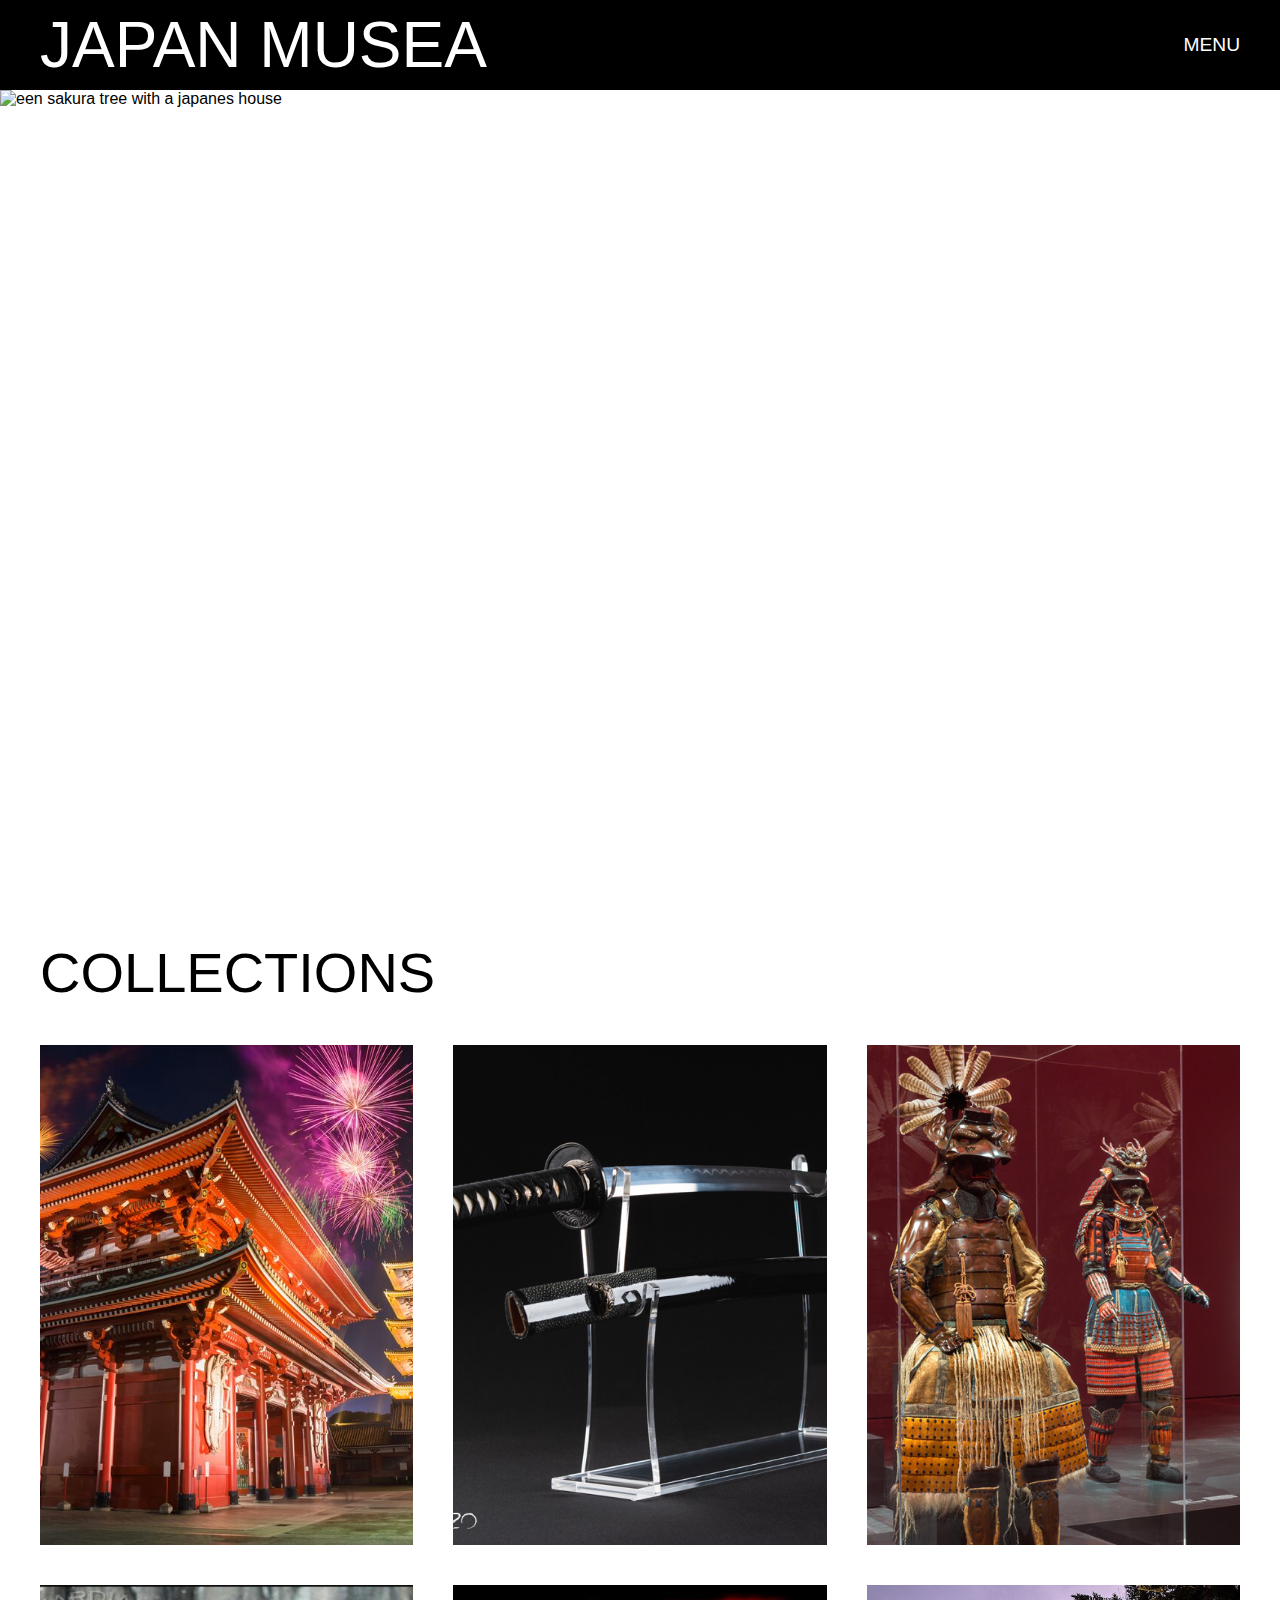
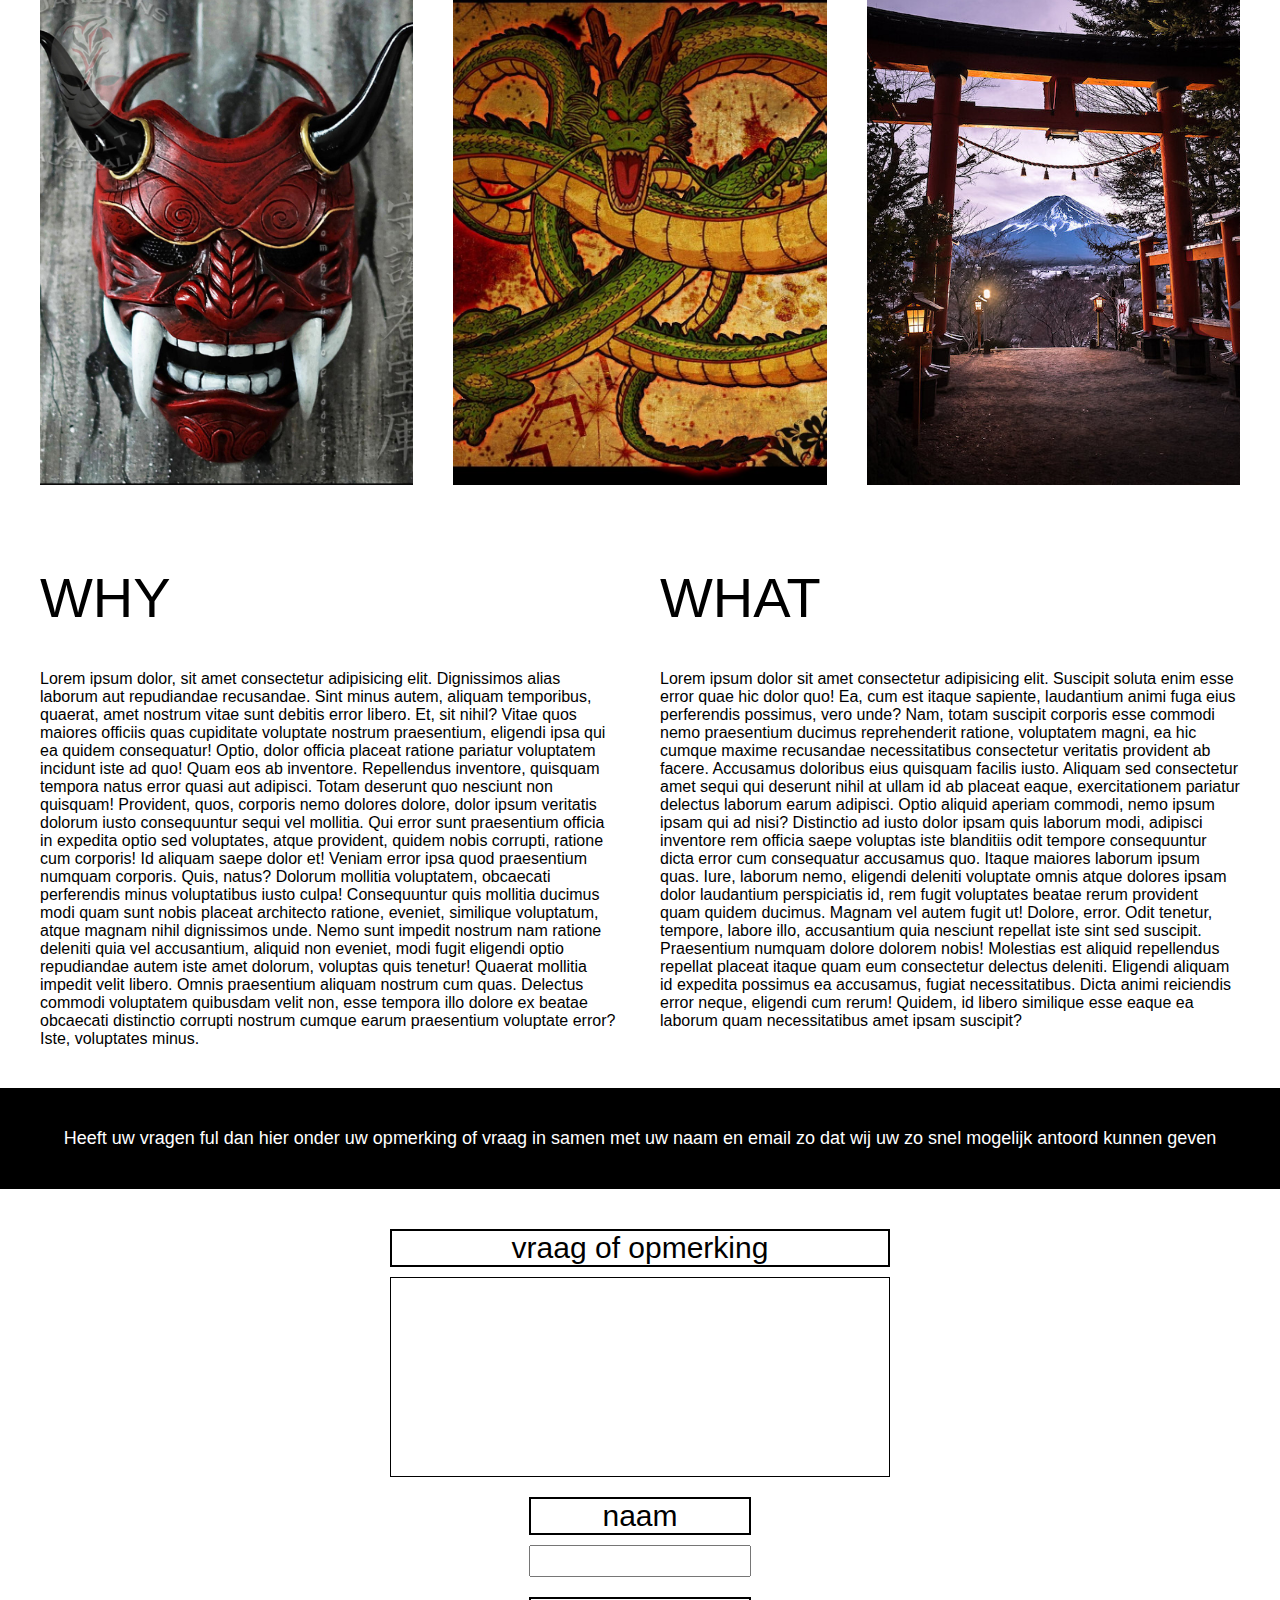
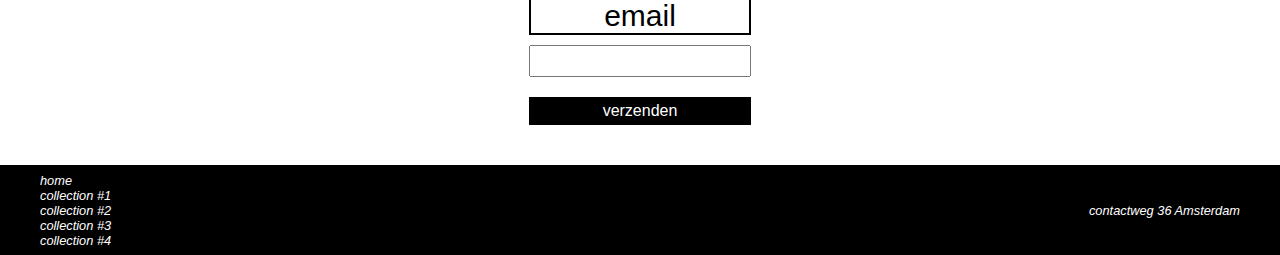
==== opdracht 1/LP/index.html @ cdcc0cee "form en rem" ====
<!DOCTYPE html>
<html lang="en">

<head>
    <meta charset="UTF-8">
    <meta http-equiv="X-UA-Compatible" content="IE=edge">
    <meta name="viewport" content="width=device-width, initial-scale=1.0">
    <link rel="stylesheet" href="css/style.css">
    <script src="js/java.js" defer></script>
    <title>Japan museum</title>
</head>

<body id="js--body">
    <header class="header">
        <h1 class="headerTilte">Japan musea</h1>
        <button id="js--menu" class="headerButton">menu</button>
    </header>
    <nav id="js--nav" class="mainNav">
        <ul class="mainNavList">
            <li class="mainNavListItem">
                <a href="index.html">home</a>
            </li>
            <li class="mainNavListItem">
                <a href="">collection #1</a>
            </li>
            <li class="mainNavListItem">
                <a href="">collection #2</a>
            </li>
            <li class="mainNavListItem">
                <a href="">collection #3</a>
            </li>

        </ul>
    </nav>
    <main>
        <figure class="bigFigure">
            <img src="img/pexels-bagus-pangestu-1440476.jpg" alt="een sakura tree with a japanes house">
        </figure>
        <section class="collections">
            <h2 class="collectionsTitle">Collections</h2>
            <ul class="collectionsList">
                <li class="collectionsListItem">
                    <img src="img/new.jpg" alt="een japans gebouw tijdens oud en nieuw">
                </li>
                <li class="collectionsListItem">
                    <img src="img/DSC_0190.jpg" alt="is een set japanse zwaarte ook wel katan's genoemt">
                </li>
                <li class="collectionsListItem">
                    <img src="img/samurai.jpg" alt="een panser van de samurai draagt vroegen">
                </li>
                <li class="collectionsListItem">
                    <img src="img/oni.jpg" alt="een masker van een japanse demon">
                </li>
                <li class="collectionsListItem">
                    <img src="img/dragon.jpg" alt="de draag van dragon ball">
                </li>
                <li class="collectionsListItem">
                    <img src="img/nice.jpg" alt="een mooi uitzich van japan">
                </li>
            </ul>
        </section>

        <section class="info">
            <div class="block">
                <h2 class="infoTitle">why</h2>
                <p>Lorem ipsum dolor, sit amet consectetur adipisicing elit. Dignissimos alias laborum aut repudiandae
                    recusandae. Sint minus autem, aliquam temporibus, quaerat, amet nostrum vitae sunt debitis error
                    libero. Et, sit nihil?
                    Vitae quos maiores officiis quas cupiditate voluptate nostrum praesentium, eligendi ipsa qui ea
                    quidem consequatur! Optio, dolor officia placeat ratione pariatur voluptatem incidunt iste ad quo!
                    Quam eos ab inventore.
                    Repellendus inventore, quisquam tempora natus error quasi aut adipisci. Totam deserunt quo nesciunt
                    non quisquam! Provident, quos, corporis nemo dolores dolore, dolor ipsum veritatis dolorum iusto
                    consequuntur sequi vel mollitia.
                    Qui error sunt praesentium officia in expedita optio sed voluptates, atque provident, quidem nobis
                    corrupti, ratione cum corporis! Id aliquam saepe dolor et! Veniam error ipsa quod praesentium
                    numquam corporis.
                    Quis, natus? Dolorum mollitia voluptatem, obcaecati perferendis minus voluptatibus iusto culpa!
                    Consequuntur quis mollitia ducimus modi quam sunt nobis placeat architecto ratione, eveniet,
                    similique voluptatum, atque magnam nihil dignissimos unde.
                    Nemo sunt impedit nostrum nam ratione deleniti quia vel accusantium, aliquid non eveniet, modi fugit
                    eligendi optio repudiandae autem iste amet dolorum, voluptas quis tenetur! Quaerat mollitia impedit
                    velit libero.
                    Omnis praesentium aliquam nostrum cum quas. Delectus commodi voluptatem quibusdam velit non, esse
                    tempora illo dolore ex beatae obcaecati distinctio corrupti nostrum cumque earum praesentium
                    voluptate error? Iste, voluptates minus.</p>
            </div>

            <div class="block">
                <h2 class="infoTitle">what</h2>
                <p>Lorem ipsum dolor sit amet consectetur adipisicing elit. Suscipit soluta enim esse error quae hic
                    dolor quo! Ea, cum est itaque sapiente, laudantium animi fuga eius perferendis possimus, vero unde?
                    Nam, totam suscipit corporis esse commodi nemo praesentium ducimus reprehenderit ratione, voluptatem
                    magni, ea hic cumque maxime recusandae necessitatibus consectetur veritatis provident ab facere.
                    Accusamus doloribus eius quisquam facilis iusto.
                    Aliquam sed consectetur amet sequi qui deserunt nihil at ullam id ab placeat eaque, exercitationem
                    pariatur delectus laborum earum adipisci. Optio aliquid aperiam commodi, nemo ipsum ipsam qui ad
                    nisi?
                    Distinctio ad iusto dolor ipsam quis laborum modi, adipisci inventore rem officia saepe voluptas
                    iste blanditiis odit tempore consequuntur dicta error cum consequatur accusamus quo. Itaque maiores
                    laborum ipsum quas.
                    Iure, laborum nemo, eligendi deleniti voluptate omnis atque dolores ipsam dolor laudantium
                    perspiciatis id, rem fugit voluptates beatae rerum provident quam quidem ducimus. Magnam vel autem
                    fugit ut! Dolore, error.
                    Odit tenetur, tempore, labore illo, accusantium quia nesciunt repellat iste sint sed suscipit.
                    Praesentium numquam dolore dolorem nobis! Molestias est aliquid repellendus repellat placeat itaque
                    quam eum consectetur delectus deleniti.
                    Eligendi aliquam id expedita possimus ea accusamus, fugiat necessitatibus. Dicta animi reiciendis
                    error neque, eligendi cum rerum! Quidem, id libero similique esse eaque ea laborum quam
                    necessitatibus amet ipsam suscipit?</p>
            </div>

        </section>
        <section class="formz">
            <p>Heeft uw vragen ful dan hier onder uw opmerking of vraag in samen met uw naam en email zo dat wij uw zo
                snel mogelijk antoord kunnen geven</p>

        </section>
        <section>
            <form>
                <div>

                    <label class="labelz" for="vraag">vraag of opmerking</label>
                    <textarea id="vraag" class="bigText"></textarea>
                </div>
                <div>
                    <label class="labelz" for="naam">naam</label>
                    <input id="naam" type="text">

                </div>
                <div>
                    <label class="labelz" for="email">email</label>
                    <input id="email" type="email">
                </div>
                <input class="submit" type="submit" value="verzenden">

            </form>

        </section>
    </main>
    <footer class="footer">
        <ul class="footerNav">
            <li class="footerNavItem">
                <a href="index.html">home</a>
            </li>
            <li class="footerNavItem">
                <a href="">collection #1</a>
            </li>
            <li class="footerNavItem">
                <a href="">collection #2</a>
            </li>
            <li class="footerNavItem">
                <a href="">collection #3</a>
            </li>
            <li class="footerNavItem">
                <a href="">collection #4</a>
            </li>


        </ul>
        <address>
            contactweg 36
            Amsterdam
        </address>

    </footer>
</body>

</html>
---- opdracht 1/LP/css/style.css ----
*{
    padding: 0;
    margin: 0;
    box-sizing: border-box;
}
html{
    font-size: 62.5%;
}

body{
    font-family: sans-serif;
    font-size: 1.6rem;

}

.header{
    background-color: black;
    display: flex;
    height: 9rem;
    justify-content: space-between;
    align-items: center;
    padding: 2rem;
    padding-left: 4rem;
    padding-right: 4rem;
}
.headerTilte{
    color: white;
    text-transform: uppercase;
    font-size: 400%;
    font-weight: 400;
}
.headerButton{
    text-transform: uppercase;
    background: transparent;
    color: white;
    border: none;
    font-size: 120%;
}
.headerButton:hover{
    cursor: pointer;
}

.mainNav{
    position: absolute;
    top: 0;
    left: 0;
    bottom: 0;
    right: 0;
    background: black;
    
    display: flex;
    justify-content: center;
    align-items: center;
    visibility: hidden;
    opacity: 0;
    transition: 0.8s all;

}
.mainNavList{
     list-style: none;
}

.mainNavListItem{
    color: white;
    font-size: 200%;
    text-transform: uppercase;
    text-align: center;
    margin-bottom: 2rem;
}
.mainNavListItem > a{
    text-decoration: none;
    color: white;
}

.bigFigure{
    width: 100%;
    height: 90vh;
    
}
.bigFigure > img{
    width: 100%;
    height: 100%;
    object-fit: cover;
  
}


.collections{
    width: 100%;
    padding: 4rem;
}
.collectionsTitle, .infoTitle{
    font-size: 350%;
    color: black;
    text-transform: uppercase;
    font-weight: 400;
    margin-bottom: 4rem;

}
.collectionsList{
    list-style: none;
    display: flex;
    gap: 4rem;
    flex-wrap: wrap;
}

.collectionsListItem{
    width: 36rem;
    height: 50rem;
    background-color: black;
    flex-shrink: 1;
    flex-grow: 1;

}
.collectionsListItem > img{
    width: 100%;
    height: 100%;
    object-fit: cover;
}
.info{
    padding: 4rem;
    display: flex;
    gap: 4rem;
    flex-wrap: wrap;
}
.block{
    width: 40rem;
    flex-shrink: 1;
    flex-grow: 1;
}

.info p{

}
.formz{
    font-size: 1.8rem;
    background-color: black;
    color: white;
    align-items: center;
    justify-content: center;
    display: flex;
    padding: 4rem;
    display: flex;
    gap: 4rem;
    flex-wrap: wrap;
}

form{
    font-family: sans-serif;
    width: 100%;
    min-height: 40rem;
    background-color: white;
    display: flex;
    justify-content: flex-start;
    align-items: center;
    flex-direction: column;
    padding: 4rem;
    font-size: 3rem;
    gap: 2rem;
}
form label{
    border: 2px solid black;
}
form div{

    display: flex;
    flex-direction: column;
    gap: 1rem;
}

input{
    display: block;
    width: 25ch;
    padding: 0.5rem 1rem;
    font-size: 1.6rem;

}
textarea{
    height: 20rem;
    width: 50rem;
    font-size: 1.6rem;
    border: 1px solid black;
    font-family: sans-serif;
    padding: 0.5rem 1rem;
    resize: none;
    align-items: center;
}
.labelz{
    display: flex;
    align-items: center;
    justify-content: center;
}

.submit{
    background: black;
    color: white;
    font-size: 1.6rem;
    border: none;
}

.submit:hover{
    cursor: pointer;
}



footer{
    height: 9rem;
    background-color: black;
    display: flex;
    color: white;
    justify-content: space-between;
    align-items: center;
    padding: 2rem;
    padding-left: 4rem;
    padding-right: 4rem;

}
.footerNav{
    list-style: none;

}
.footerNavItem{
    font-size: 80%;
    font-style: italic;
}
.footerNavItem > a{
    color: white;
    text-decoration: none;
}
.footer > address{
    font-size: 80%;
}

@media screen and (max-width:700px) {
    body{
        font-size: 1.4rem;
    }
    .headerTilte{
        font-size: 350%;
    }
    
}
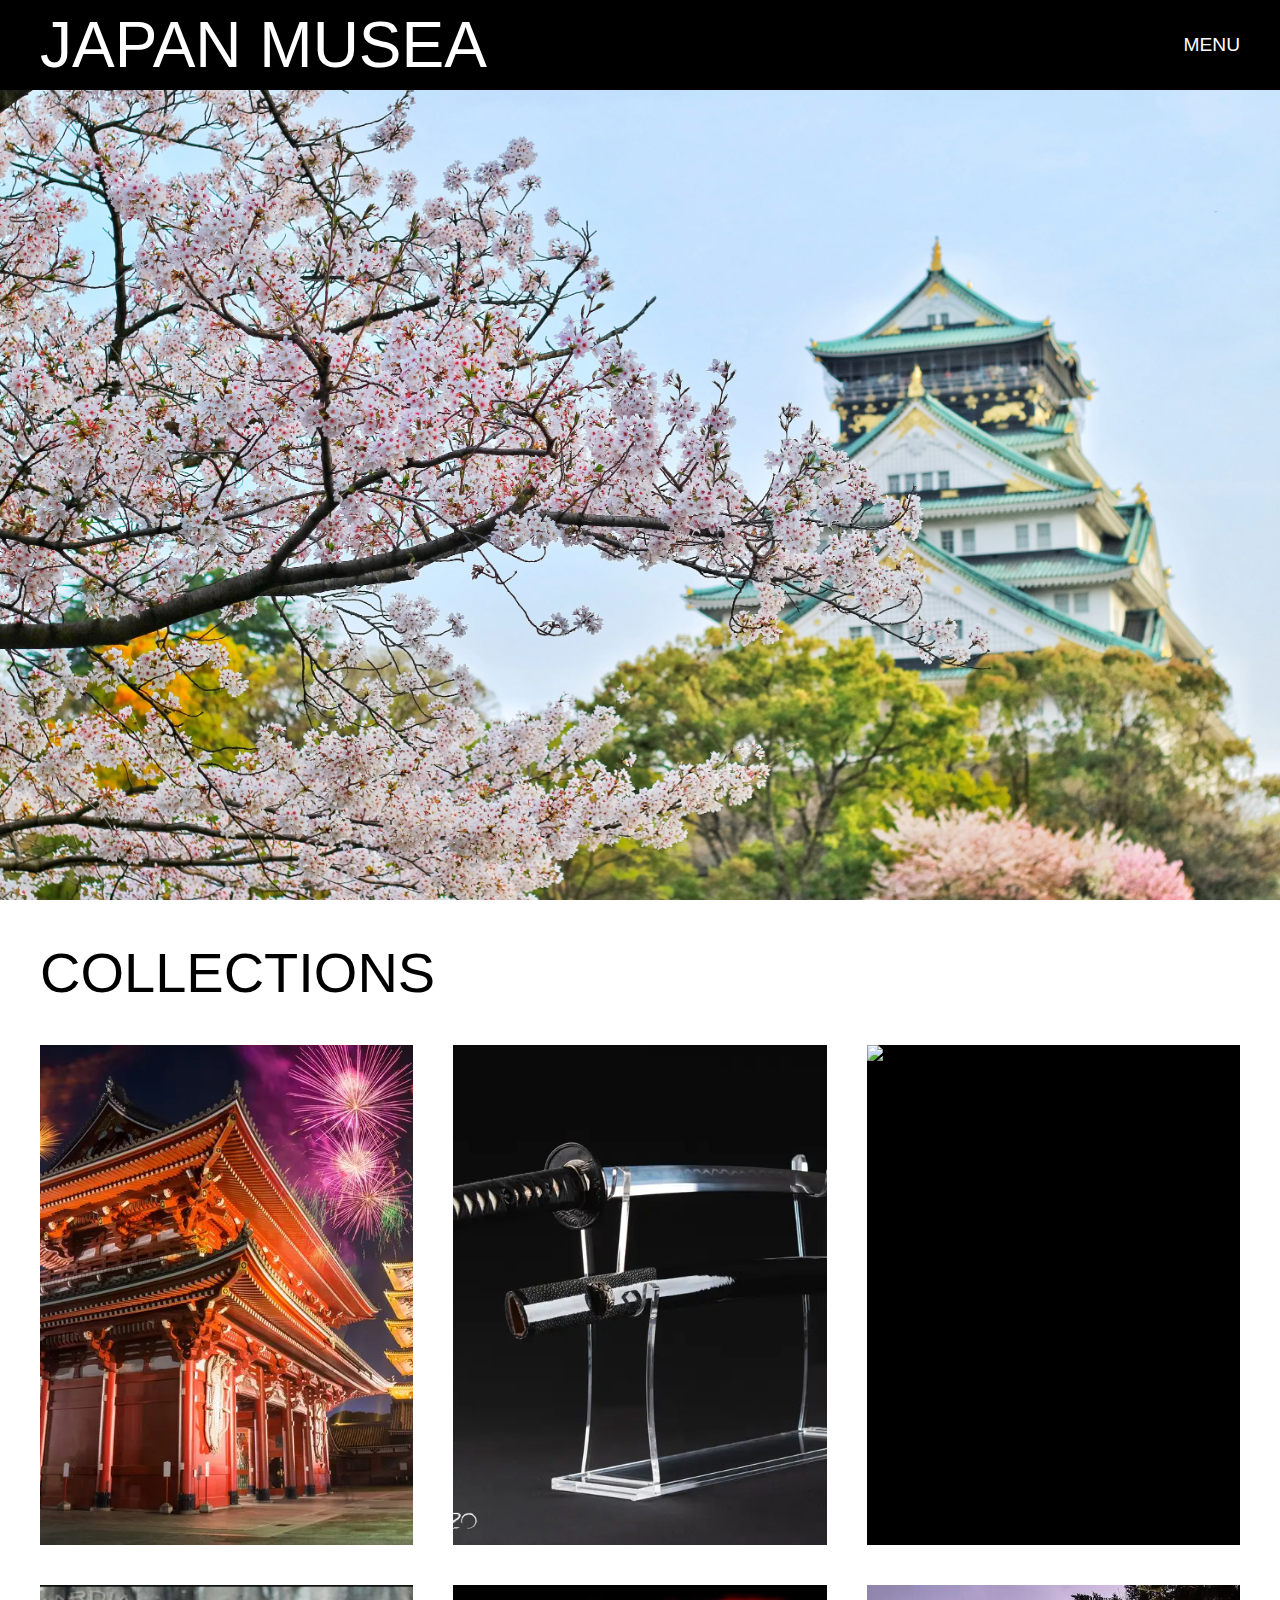
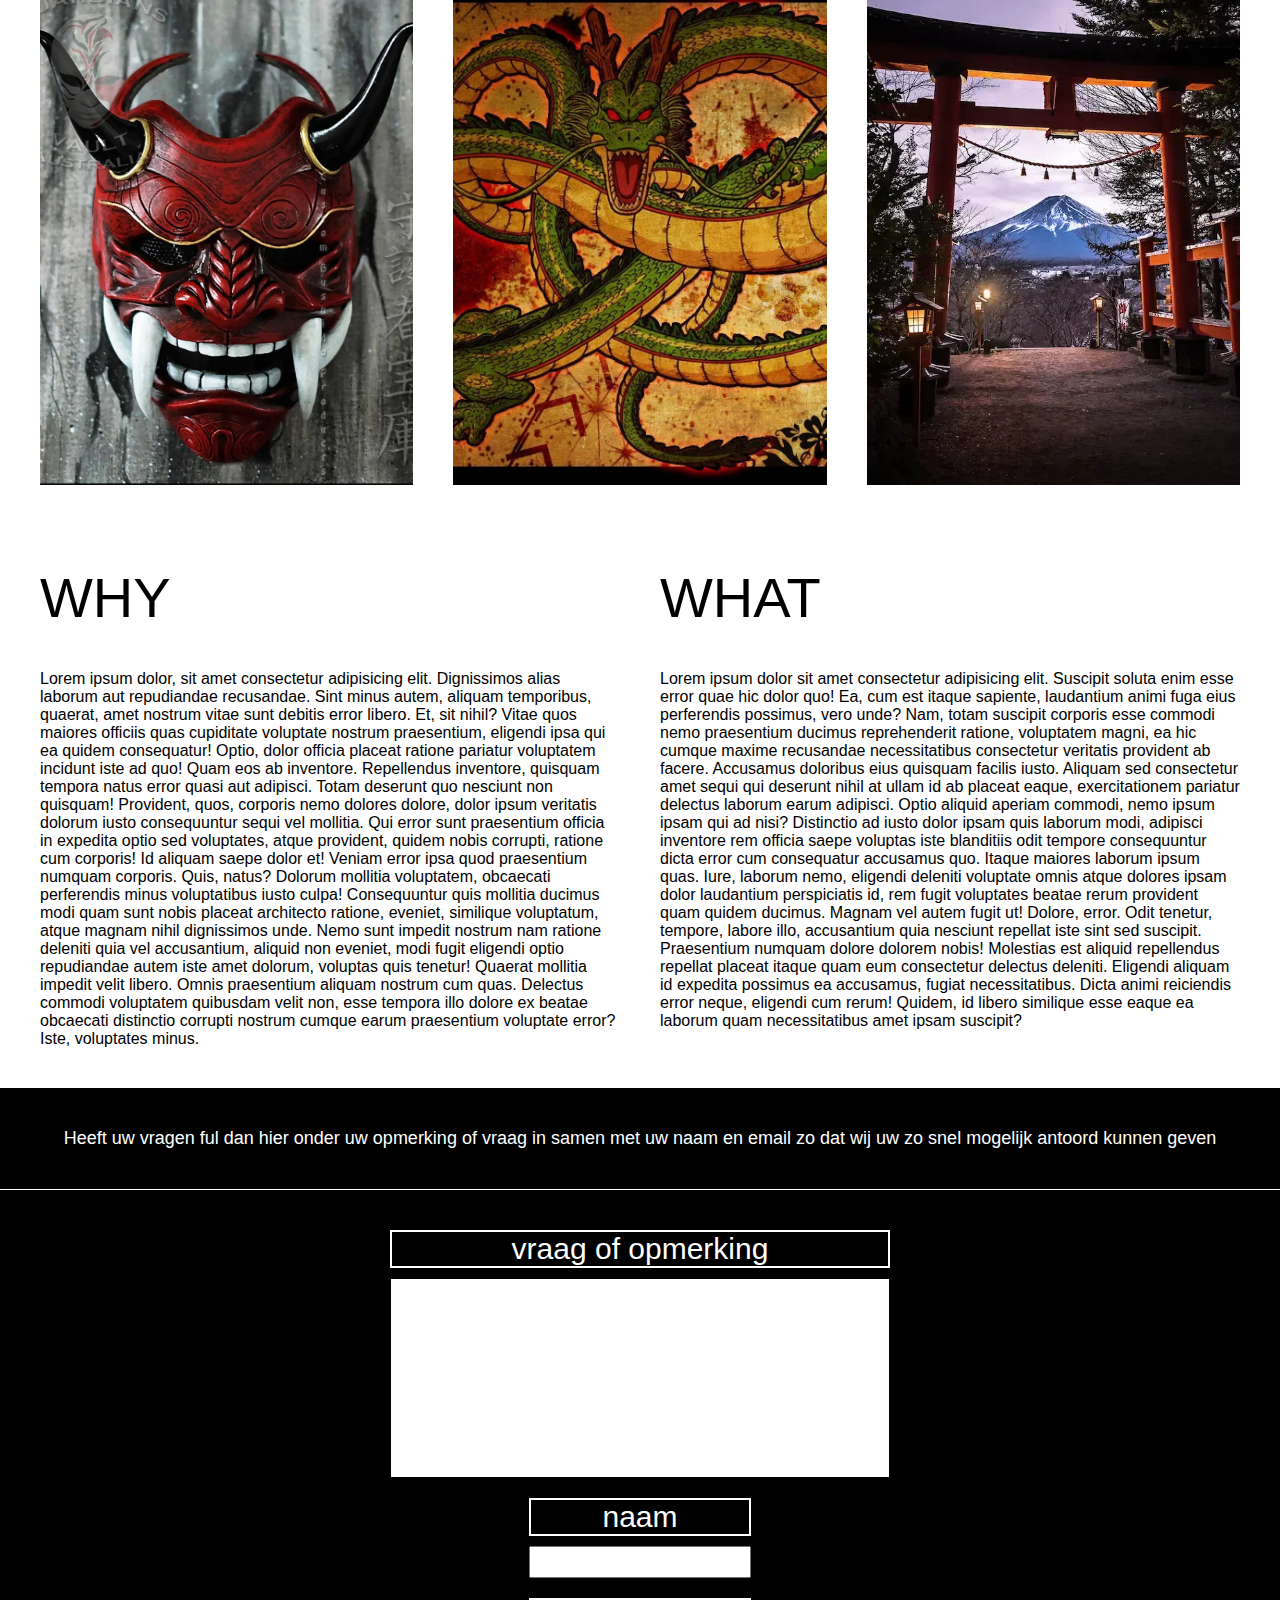
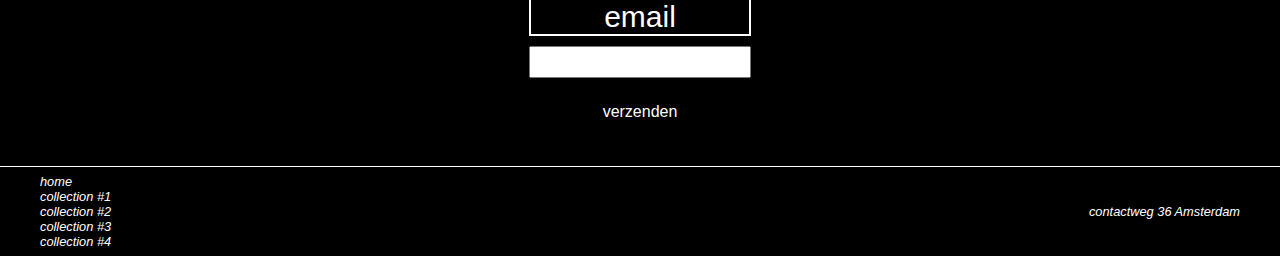
==== commit 51bd2e04: "rem en img" ====
--- a/opdracht 1/LP/index.html
+++ b/opdracht 1/LP/index.html
@@ -34,28 +34,28 @@
     </nav>
     <main>
         <figure class="bigFigure">
-            <img src="img/pexels-bagus-pangestu-1440476.jpg" alt="een sakura tree with a japanes house">
+            <img src="img/JapanMain.webp" alt="een sakura tree with a japanes house">
         </figure>
         <section class="collections">
             <h2 class="collectionsTitle">Collections</h2>
             <ul class="collectionsList">
                 <li class="collectionsListItem">
-                    <img src="img/new.jpg" alt="een japans gebouw tijdens oud en nieuw">
+                    <img src="img/Japan1.webp" alt="een japans gebouw tijdens oud en nieuw">
                 </li>
                 <li class="collectionsListItem">
-                    <img src="img/DSC_0190.jpg" alt="is een set japanse zwaarte ook wel katan's genoemt">
+                    <img src="img/Sword.webp" alt="is een set japanse zwaarte ook wel katan's genoemt">
                 </li>
                 <li class="collectionsListItem">
-                    <img src="img/samurai.jpg" alt="een panser van de samurai draagt vroegen">
+                    <img src="img/Armor.webp" alt="een panser van de samurai draagt vroegen">
                 </li>
                 <li class="collectionsListItem">
-                    <img src="img/oni.jpg" alt="een masker van een japanse demon">
+                    <img src="img/Oni.webp" alt="een masker van een japanse demon">
                 </li>
                 <li class="collectionsListItem">
-                    <img src="img/dragon.jpg" alt="de draag van dragon ball">
+                    <img src="img/Dragon.webp" alt="de draag van dragon ball">
                 </li>
                 <li class="collectionsListItem">
-                    <img src="img/nice.jpg" alt="een mooi uitzich van japan">
+                    <img src="img/Japan2.webp" alt="een mooi uitzich van japan">
                 </li>
             </ul>
         </section>
@@ -116,7 +116,7 @@
                 snel mogelijk antoord kunnen geven</p>
 
         </section>
-        <section>
+        <section class="sectionA">
             <form>
                 <div>
 
@@ -135,7 +135,6 @@
                 <input class="submit" type="submit" value="verzenden">
 
             </form>
-
         </section>
     </main>
     <footer class="footer">
--- a/opdracht 1/LP/css/style.css
+++ b/opdracht 1/LP/css/style.css
@@ -133,6 +133,7 @@
 
 }
 .formz{
+    border-bottom: 0.1rem solid white;
     font-size: 1.8rem;
     background-color: black;
     color: white;
@@ -149,7 +150,8 @@
     font-family: sans-serif;
     width: 100%;
     min-height: 40rem;
-    background-color: white;
+    background-color: black;
+    color: white;
     display: flex;
     justify-content: flex-start;
     align-items: center;
@@ -159,15 +161,17 @@
     gap: 2rem;
 }
 form label{
-    border: 2px solid black;
+    border: 2px solid white;
 }
 form div{
-
     display: flex;
     flex-direction: column;
     gap: 1rem;
 }
-
+.sectionA{
+    background: black;
+
+}
 input{
     display: block;
     width: 25ch;
@@ -205,6 +209,7 @@
 
 
 footer{
+    border-top: 0.1rem solid white;
     height: 9rem;
     background-color: black;
     display: flex;
